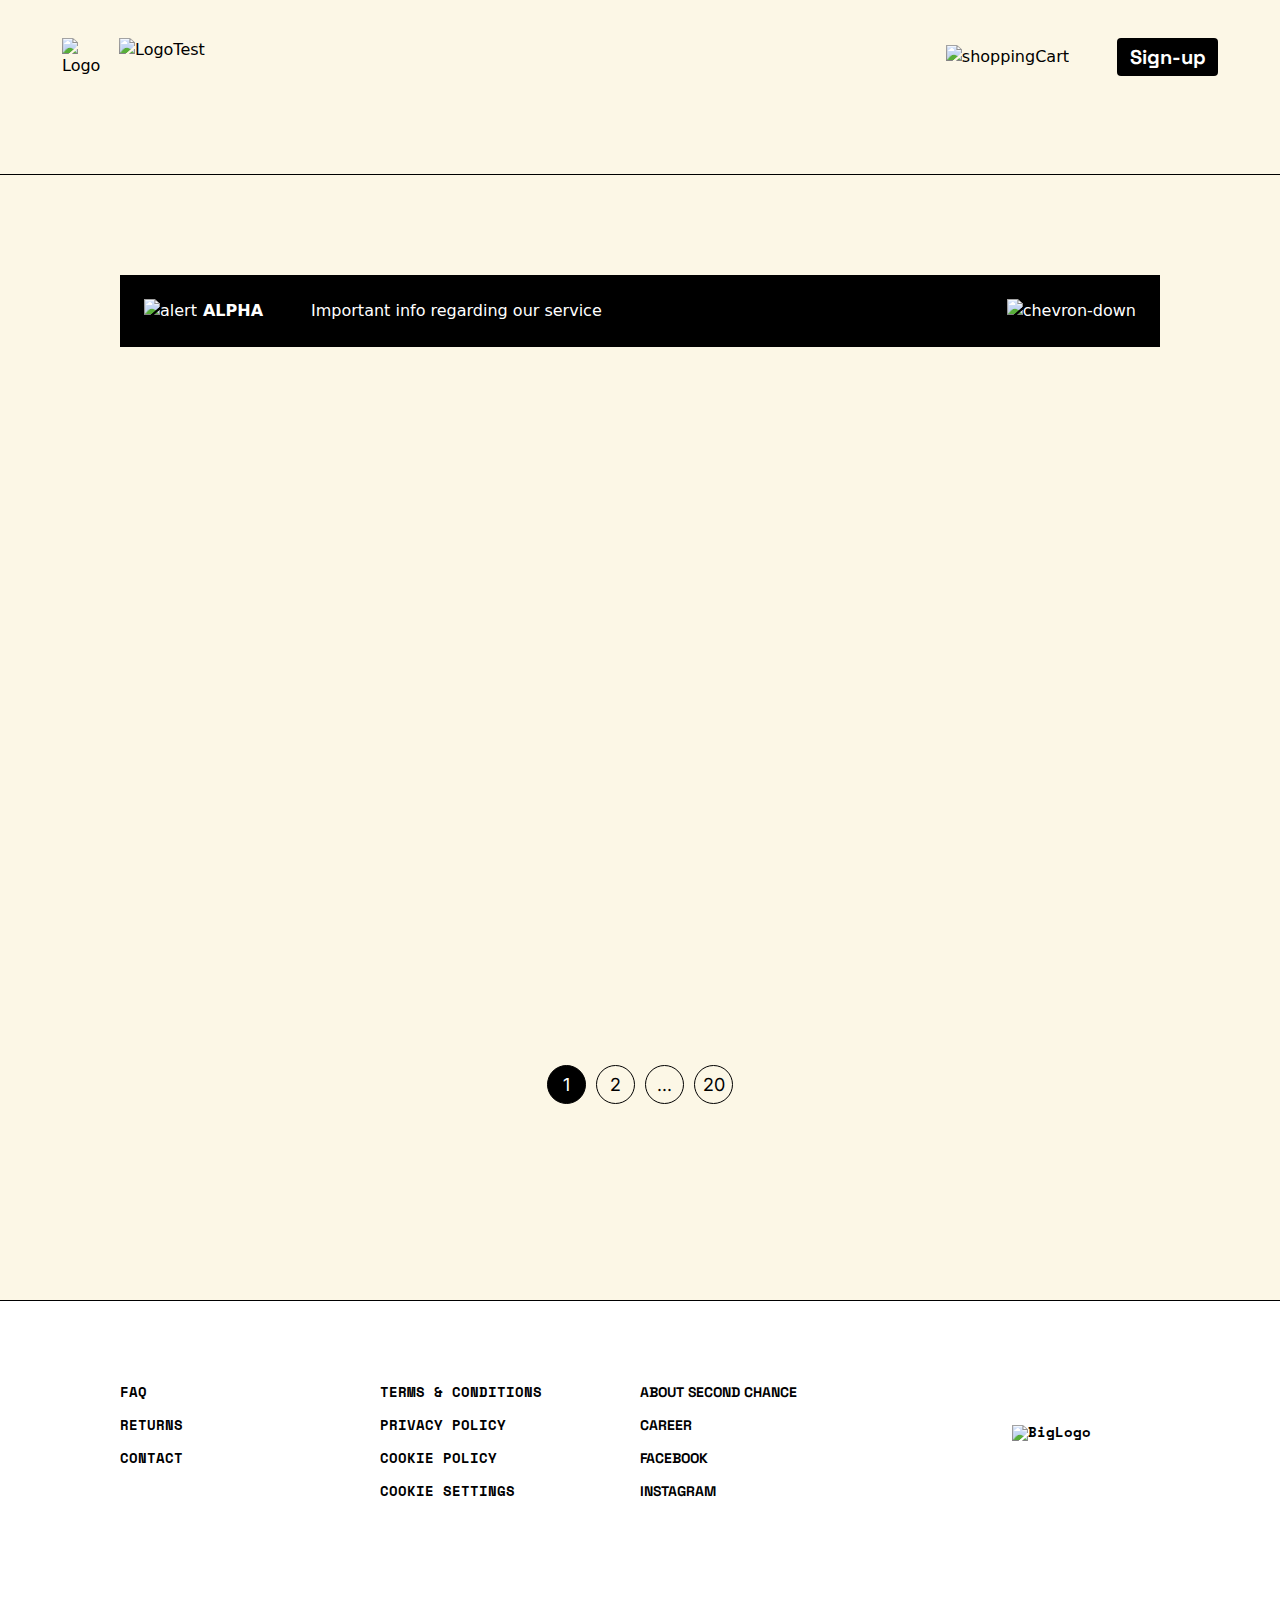
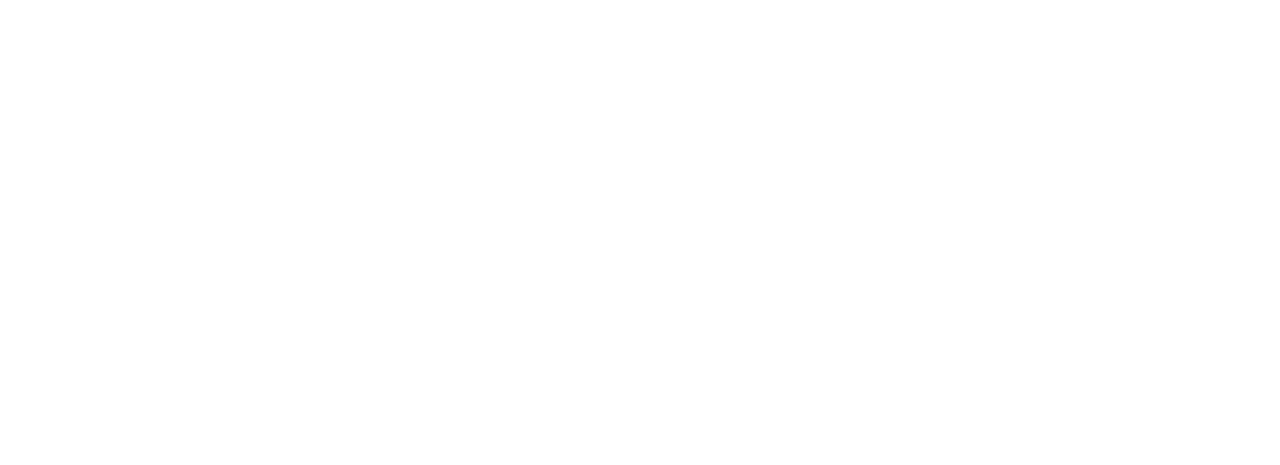
==== src/index.html @ 654c6b4c "Add function to add and remove items from cart. split the code into separate files." ====
<!DOCTYPE html>
<html lang="en">
	<head>
		<meta charset="UTF-8">
		<meta name="viewport" content="width=device-width, initial-scale=1.0">
		<title>VoodooShop</title>
		<link rel="stylesheet" href="./css/styles.css">
		<link rel="icon" type="image/x-icon" href="/src/img/icons/Logomark45px.svg">
		<link rel="preconnect" href="https://fonts.googleapis.com">
		<link rel="preconnect" href="https://fonts.gstatic.com" crossorigin>
		<link href="https://fonts.googleapis.com/css2?family=Inter:wght@300&family=Space+Grotesk:wght@400;500;700&family=Space+Mono:wght@700&display=swap" rel="stylesheet">
		
	</head>

	<body class="bg-light-sand ">  
		<header class="bg-light-sand p-[24px] md:py-[38px] md:px-[62px] border-b border-black">
			<div class="flex justify-between items-start">
				<div class="flex justify-between items-start space-x-[4px] md:space-x-[12px]">
					<img class="w-[23px] md:w-[45px]" src="img/icons/Logomark45px.svg" alt="Logo">
					<img class="h-[50px] md:h-[98px]" src="img/icons/VooDooTest.svg" alt="LogoTest">
				</div>
				<div class="flex space-x-[16px] md:space-x-[48px]">
					<button id="shoppingCartBtn">
						<img src="img/icons/shopping-cart (1) 1.svg" alt="shoppingCart">
					</button>
					<button class="bg-black text-center text-white font-SpaceGrotesk font-bold px-3 rounded text-[14px] md:text-[20px] md:leading-[26px] w-[101px] h-[38px] ">
						Sign-up
					</button>
				</div>
			</div>
		</header>

		<main>
			<section class="bg-light-sand px-[24px] md:pt-[24px] pb-[204px] xl:px-[120px] xl:pt-[52px] xl:pb-[196px] border-b border-black">
		
				<custom-disclosure>

				</custom-disclosure>
				

				<div id="itemList" class="grid grid-cols-layout gap-x-[24px] gap-y-[48px] min-h-[600px] justify-items-center">
				</div> 

				
				<div id="pages" class="mt-[70px] flex items-center justify-center gap-[10px]">
				</div>

			</section>
		
			<section id="shoppingCartMenu" class="w-[100vw] md:w-[445px] bg-[#1E1E1E] fixed top-0 right-0 h-[100vh] pt-[49px] pl-[37px] pr-[44px] hidden overflow-y-scroll">

				<div class="flex justify-between items-center">
					<H2 class="font-SpaceGrotesk text-[#FCF7E6] font-bold text-[24px] leading-[24px]">Shopping Cart</H2>
					<button id="closeShoppingCartBtn">
						<img src="img/icons/Vector.svg" alt="cross">
					</button>
				</div>
				<hr class="border-[#FCF7E6] border mt-[22px] mb-[13px]">

				<div id="cartList" >

				</div>

				<hr class="border-[#FCF7E6] border mt-[32px]">	
				<div class="flex justify-between items-center mt-[35px] font-SpaceGrotesk text-[#FCF7E6] font-bold text-[14px] leading-[16px]">
					<p>Total</p>
					<div class="flex justify-end">
						<p id="totalCost">00</p>
						<p class="ml-1">KR.</p>
					</div>
				</div>
			</section>
		</main>

		<footer>
			<div class="grid gap-y-[48px] grid-rows-4 md:grid-cols-4 bg-white p-[48px] md:py-[84px] md:px-[120px] text-[14px] font-bold leading-[14px] font-SpaceMono" >
				<div class="max-sm:order-4  md:order-1 w-[302px] h-[96px] px-[110px] flex justify-center items-center ">
					<img class="max-w-[82px]" src="img/icons/Logomark82px.svg" alt="BigLogo">
				</div>
				<div class="w-[300px]">
					<ul class="flex flex-col gap-[19px]">
						<li><a href="#">FAQ</a></li>
						<li><a href="#">RETURNS</a></li>
						<li><a href="#">CONTACT</a></li>
					</ul>
				</div>
				<div class="w-[300px]">
					<ul class="flex flex-col gap-[19px]">
						<li><a href="#">TERMS & CONDITIONS</a></li>
						<li><a href="#">PRIVACY POLICY</a></li>
						<li><a href="#">COOKIE POLICY</a></li>
						<li><a href="#">COOKIE SETTINGS</a></li>
					</ul>
				</div>
				<div class="font-SpaceGrotesk w-[300px]">
					<ul class="flex flex-col gap-[19px]">
						<li><a href="#">ABOUT SECOND CHANCE</a></li>
						<li><a href="#">CAREER</a></li>
						<li><a href="#">FACEBOOK</a></li>
						<li><a href="#">INSTAGRAM</a></li>
					</ul>
				</div>
			</div>
		</footer>



		<template id="disclosure-template">
			
			<div class="disclosure flex p-[24px] bg-black text-white my-[48px] relative transition-all  duration-300  ease-linear max-h-[72px]">
				<div class="flex items-center flex-col md:flex-row">
					<div class="flex items-center justify-between">
						<img src="img/icons/alert-circle.svg" alt="alert">
						<H2 class="font-bold ml-[6px]">ALPHA</H2>
						<p class="sm:hidden ml-[24px]">Important info</p>
						<p id="hiddenTitle" class="ml-[48px] max-sm:hidden">Important info regarding our service</p>
					</div>
					<div class="block  text-[12px] min-[768px]:text-[14px] font-medium md:ml-[48px]">

						<div id="hiddenElem" class="hidden">
							<p class="hidden sm:block">Important info regarding our service</p>
							<div class="border-y py-[24px] my-[24px] text-[14px]">We're working on a new service to offer you returned online goods at a discount near you.</div>
							<div class="flex gap-[48px] items-baseline justify-between flex-col md:flex-row">
								<div class="font-normal">
									<h3 class="text-[14px] font-bold font-SpaceGrotesk">CURRENTLY</h3>
									<ol class="flex flex-col gap-[14px] mt-[19px] list-decimal list-inside">
										<li>Very limited assortment of items that we resell</li>
										<li>All sorts of product categories</li>
										<li>Focus on testing the ordering and pick-up experience</li>
									</ol>
								</div>
								<div class="flex flex-col gap-[12px] max-[768px]:hidden">
									<img src="img/icons/Line 1.svg" alt="arrow">
									<img src="img/icons/Line 1.svg" alt="arrow">
									<img src="img/icons/Line 1.svg" alt="arrow">
								</div>
								<div class="font-normal">
									<h3 class="text-[14px] font-bold font-SpaceGrotesk">FUTURE</h3>
									<ol class="flex flex-col gap-[14px] mt-[19px] list-decimal list-inside">
										<li>Returned items from other shoppers</li>
										<li>Select product categories</li>
										<li>Focus on end-to-end service experience</li>
									</ol>
								</div>
							</div>
						</div>
					</div>
				</div>
				<button class="absolute top-[24px] right-[24px]  hover:text-black">
					<img src="img/icons/chevron-down.svg" alt="chevron-down">
				</button>

			</div>
		</template>
		

		<script src="./js/disclosure.js"></script>
		<script type="module" src="./js/script.js"></script>
	</body>
</html>
---- src/css/styles.css ----
/*
! tailwindcss v3.3.3 | MIT License | https://tailwindcss.com
*/

/*
1. Prevent padding and border from affecting element width. (https://github.com/mozdevs/cssremedy/issues/4)
2. Allow adding a border to an element by just adding a border-width. (https://github.com/tailwindcss/tailwindcss/pull/116)
*/

*,
::before,
::after {
  box-sizing: border-box;
  /* 1 */
  border-width: 0;
  /* 2 */
  border-style: solid;
  /* 2 */
  border-color: currentColor;
  /* 2 */
}

::before,
::after {
  --tw-content: '';
}

/*
1. Use a consistent sensible line-height in all browsers.
2. Prevent adjustments of font size after orientation changes in iOS.
3. Use a more readable tab size.
4. Use the user's configured `sans` font-family by default.
5. Use the user's configured `sans` font-feature-settings by default.
6. Use the user's configured `sans` font-variation-settings by default.
*/

html {
  line-height: 1.5;
  /* 1 */
  -webkit-text-size-adjust: 100%;
  /* 2 */
  -moz-tab-size: 4;
  /* 3 */
  -o-tab-size: 4;
     tab-size: 4;
  /* 3 */
  font-family: ui-sans-serif, system-ui, -apple-system, BlinkMacSystemFont, "Segoe UI", Roboto, "Helvetica Neue", Arial, "Noto Sans", sans-serif, "Apple Color Emoji", "Segoe UI Emoji", "Segoe UI Symbol", "Noto Color Emoji";
  /* 4 */
  font-feature-settings: normal;
  /* 5 */
  font-variation-settings: normal;
  /* 6 */
}

/*
1. Remove the margin in all browsers.
2. Inherit line-height from `html` so users can set them as a class directly on the `html` element.
*/

body {
  margin: 0;
  /* 1 */
  line-height: inherit;
  /* 2 */
}

/*
1. Add the correct height in Firefox.
2. Correct the inheritance of border color in Firefox. (https://bugzilla.mozilla.org/show_bug.cgi?id=190655)
3. Ensure horizontal rules are visible by default.
*/

hr {
  height: 0;
  /* 1 */
  color: inherit;
  /* 2 */
  border-top-width: 1px;
  /* 3 */
}

/*
Add the correct text decoration in Chrome, Edge, and Safari.
*/

abbr:where([title]) {
  -webkit-text-decoration: underline dotted;
          text-decoration: underline dotted;
}

/*
Remove the default font size and weight for headings.
*/

h1,
h2,
h3,
h4,
h5,
h6 {
  font-size: inherit;
  font-weight: inherit;
}

/*
Reset links to optimize for opt-in styling instead of opt-out.
*/

a {
  color: inherit;
  text-decoration: inherit;
}

/*
Add the correct font weight in Edge and Safari.
*/

b,
strong {
  font-weight: bolder;
}

/*
1. Use the user's configured `mono` font family by default.
2. Correct the odd `em` font sizing in all browsers.
*/

code,
kbd,
samp,
pre {
  font-family: ui-monospace, SFMono-Regular, Menlo, Monaco, Consolas, "Liberation Mono", "Courier New", monospace;
  /* 1 */
  font-size: 1em;
  /* 2 */
}

/*
Add the correct font size in all browsers.
*/

small {
  font-size: 80%;
}

/*
Prevent `sub` and `sup` elements from affecting the line height in all browsers.
*/

sub,
sup {
  font-size: 75%;
  line-height: 0;
  position: relative;
  vertical-align: baseline;
}

sub {
  bottom: -0.25em;
}

sup {
  top: -0.5em;
}

/*
1. Remove text indentation from table contents in Chrome and Safari. (https://bugs.chromium.org/p/chromium/issues/detail?id=999088, https://bugs.webkit.org/show_bug.cgi?id=201297)
2. Correct table border color inheritance in all Chrome and Safari. (https://bugs.chromium.org/p/chromium/issues/detail?id=935729, https://bugs.webkit.org/show_bug.cgi?id=195016)
3. Remove gaps between table borders by default.
*/

table {
  text-indent: 0;
  /* 1 */
  border-color: inherit;
  /* 2 */
  border-collapse: collapse;
  /* 3 */
}

/*
1. Change the font styles in all browsers.
2. Remove the margin in Firefox and Safari.
3. Remove default padding in all browsers.
*/

button,
input,
optgroup,
select,
textarea {
  font-family: inherit;
  /* 1 */
  font-feature-settings: inherit;
  /* 1 */
  font-variation-settings: inherit;
  /* 1 */
  font-size: 100%;
  /* 1 */
  font-weight: inherit;
  /* 1 */
  line-height: inherit;
  /* 1 */
  color: inherit;
  /* 1 */
  margin: 0;
  /* 2 */
  padding: 0;
  /* 3 */
}

/*
Remove the inheritance of text transform in Edge and Firefox.
*/

button,
select {
  text-transform: none;
}

/*
1. Correct the inability to style clickable types in iOS and Safari.
2. Remove default button styles.
*/

button,
[type='button'],
[type='reset'],
[type='submit'] {
  -webkit-appearance: button;
  /* 1 */
  background-color: transparent;
  /* 2 */
  background-image: none;
  /* 2 */
}

/*
Use the modern Firefox focus style for all focusable elements.
*/

:-moz-focusring {
  outline: auto;
}

/*
Remove the additional `:invalid` styles in Firefox. (https://github.com/mozilla/gecko-dev/blob/2f9eacd9d3d995c937b4251a5557d95d494c9be1/layout/style/res/forms.css#L728-L737)
*/

:-moz-ui-invalid {
  box-shadow: none;
}

/*
Add the correct vertical alignment in Chrome and Firefox.
*/

progress {
  vertical-align: baseline;
}

/*
Correct the cursor style of increment and decrement buttons in Safari.
*/

::-webkit-inner-spin-button,
::-webkit-outer-spin-button {
  height: auto;
}

/*
1. Correct the odd appearance in Chrome and Safari.
2. Correct the outline style in Safari.
*/

[type='search'] {
  -webkit-appearance: textfield;
  /* 1 */
  outline-offset: -2px;
  /* 2 */
}

/*
Remove the inner padding in Chrome and Safari on macOS.
*/

::-webkit-search-decoration {
  -webkit-appearance: none;
}

/*
1. Correct the inability to style clickable types in iOS and Safari.
2. Change font properties to `inherit` in Safari.
*/

::-webkit-file-upload-button {
  -webkit-appearance: button;
  /* 1 */
  font: inherit;
  /* 2 */
}

/*
Add the correct display in Chrome and Safari.
*/

summary {
  display: list-item;
}

/*
Removes the default spacing and border for appropriate elements.
*/

blockquote,
dl,
dd,
h1,
h2,
h3,
h4,
h5,
h6,
hr,
figure,
p,
pre {
  margin: 0;
}

fieldset {
  margin: 0;
  padding: 0;
}

legend {
  padding: 0;
}

ol,
ul,
menu {
  list-style: none;
  margin: 0;
  padding: 0;
}

/*
Reset default styling for dialogs.
*/

dialog {
  padding: 0;
}

/*
Prevent resizing textareas horizontally by default.
*/

textarea {
  resize: vertical;
}

/*
1. Reset the default placeholder opacity in Firefox. (https://github.com/tailwindlabs/tailwindcss/issues/3300)
2. Set the default placeholder color to the user's configured gray 400 color.
*/

input::-moz-placeholder, textarea::-moz-placeholder {
  opacity: 1;
  /* 1 */
  color: #9ca3af;
  /* 2 */
}

input::placeholder,
textarea::placeholder {
  opacity: 1;
  /* 1 */
  color: #9ca3af;
  /* 2 */
}

/*
Set the default cursor for buttons.
*/

button,
[role="button"] {
  cursor: pointer;
}

/*
Make sure disabled buttons don't get the pointer cursor.
*/

:disabled {
  cursor: default;
}

/*
1. Make replaced elements `display: block` by default. (https://github.com/mozdevs/cssremedy/issues/14)
2. Add `vertical-align: middle` to align replaced elements more sensibly by default. (https://github.com/jensimmons/cssremedy/issues/14#issuecomment-634934210)
   This can trigger a poorly considered lint error in some tools but is included by design.
*/

img,
svg,
video,
canvas,
audio,
iframe,
embed,
object {
  display: block;
  /* 1 */
  vertical-align: middle;
  /* 2 */
}

/*
Constrain images and videos to the parent width and preserve their intrinsic aspect ratio. (https://github.com/mozdevs/cssremedy/issues/14)
*/

img,
video {
  max-width: 100%;
  height: auto;
}

/* Make elements with the HTML hidden attribute stay hidden by default */

[hidden] {
  display: none;
}

*, ::before, ::after {
  --tw-border-spacing-x: 0;
  --tw-border-spacing-y: 0;
  --tw-translate-x: 0;
  --tw-translate-y: 0;
  --tw-rotate: 0;
  --tw-skew-x: 0;
  --tw-skew-y: 0;
  --tw-scale-x: 1;
  --tw-scale-y: 1;
  --tw-pan-x:  ;
  --tw-pan-y:  ;
  --tw-pinch-zoom:  ;
  --tw-scroll-snap-strictness: proximity;
  --tw-gradient-from-position:  ;
  --tw-gradient-via-position:  ;
  --tw-gradient-to-position:  ;
  --tw-ordinal:  ;
  --tw-slashed-zero:  ;
  --tw-numeric-figure:  ;
  --tw-numeric-spacing:  ;
  --tw-numeric-fraction:  ;
  --tw-ring-inset:  ;
  --tw-ring-offset-width: 0px;
  --tw-ring-offset-color: #fff;
  --tw-ring-color: rgb(59 130 246 / 0.5);
  --tw-ring-offset-shadow: 0 0 #0000;
  --tw-ring-shadow: 0 0 #0000;
  --tw-shadow: 0 0 #0000;
  --tw-shadow-colored: 0 0 #0000;
  --tw-blur:  ;
  --tw-brightness:  ;
  --tw-contrast:  ;
  --tw-grayscale:  ;
  --tw-hue-rotate:  ;
  --tw-invert:  ;
  --tw-saturate:  ;
  --tw-sepia:  ;
  --tw-drop-shadow:  ;
  --tw-backdrop-blur:  ;
  --tw-backdrop-brightness:  ;
  --tw-backdrop-contrast:  ;
  --tw-backdrop-grayscale:  ;
  --tw-backdrop-hue-rotate:  ;
  --tw-backdrop-invert:  ;
  --tw-backdrop-opacity:  ;
  --tw-backdrop-saturate:  ;
  --tw-backdrop-sepia:  ;
}

::backdrop {
  --tw-border-spacing-x: 0;
  --tw-border-spacing-y: 0;
  --tw-translate-x: 0;
  --tw-translate-y: 0;
  --tw-rotate: 0;
  --tw-skew-x: 0;
  --tw-skew-y: 0;
  --tw-scale-x: 1;
  --tw-scale-y: 1;
  --tw-pan-x:  ;
  --tw-pan-y:  ;
  --tw-pinch-zoom:  ;
  --tw-scroll-snap-strictness: proximity;
  --tw-gradient-from-position:  ;
  --tw-gradient-via-position:  ;
  --tw-gradient-to-position:  ;
  --tw-ordinal:  ;
  --tw-slashed-zero:  ;
  --tw-numeric-figure:  ;
  --tw-numeric-spacing:  ;
  --tw-numeric-fraction:  ;
  --tw-ring-inset:  ;
  --tw-ring-offset-width: 0px;
  --tw-ring-offset-color: #fff;
  --tw-ring-color: rgb(59 130 246 / 0.5);
  --tw-ring-offset-shadow: 0 0 #0000;
  --tw-ring-shadow: 0 0 #0000;
  --tw-shadow: 0 0 #0000;
  --tw-shadow-colored: 0 0 #0000;
  --tw-blur:  ;
  --tw-brightness:  ;
  --tw-contrast:  ;
  --tw-grayscale:  ;
  --tw-hue-rotate:  ;
  --tw-invert:  ;
  --tw-saturate:  ;
  --tw-sepia:  ;
  --tw-drop-shadow:  ;
  --tw-backdrop-blur:  ;
  --tw-backdrop-brightness:  ;
  --tw-backdrop-contrast:  ;
  --tw-backdrop-grayscale:  ;
  --tw-backdrop-hue-rotate:  ;
  --tw-backdrop-invert:  ;
  --tw-backdrop-opacity:  ;
  --tw-backdrop-saturate:  ;
  --tw-backdrop-sepia:  ;
}

.container {
  width: 100%;
}

@media (min-width: 640px) {
  .container {
    max-width: 640px;
  }
}

@media (min-width: 768px) {
  .container {
    max-width: 768px;
  }
}

@media (min-width: 1024px) {
  .container {
    max-width: 1024px;
  }
}

@media (min-width: 1280px) {
  .container {
    max-width: 1280px;
  }
}

@media (min-width: 1536px) {
  .container {
    max-width: 1536px;
  }
}

.fixed {
  position: fixed;
}

.absolute {
  position: absolute;
}

.relative {
  position: relative;
}

.left-\[12px\] {
  left: 12px;
}

.right-0 {
  right: 0px;
}

.top-0 {
  top: 0px;
}

.top-\[12px\] {
  top: 12px;
}

.right-\[24px\] {
  right: 24px;
}

.top-\[24px\] {
  top: 24px;
}

.order-4 {
  order: 4;
}

.my-\[48px\] {
  margin-top: 48px;
  margin-bottom: 48px;
}

.my-\[24px\] {
  margin-top: 24px;
  margin-bottom: 24px;
}

.mb-\[13px\] {
  margin-bottom: 13px;
}

.ml-1 {
  margin-left: 0.25rem;
}

.ml-\[18px\] {
  margin-left: 18px;
}

.ml-\[48px\] {
  margin-left: 48px;
}

.ml-\[6px\] {
  margin-left: 6px;
}

.mt-\[12px\] {
  margin-top: 12px;
}

.mt-\[22px\] {
  margin-top: 22px;
}

.mt-\[24px\] {
  margin-top: 24px;
}

.mt-\[32px\] {
  margin-top: 32px;
}

.mt-\[35px\] {
  margin-top: 35px;
}

.mt-\[40px\] {
  margin-top: 40px;
}

.mt-\[70px\] {
  margin-top: 70px;
}

.mt-\[19px\] {
  margin-top: 19px;
}

.ml-\[24px\] {
  margin-left: 24px;
}

.block {
  display: block;
}

.flex {
  display: flex;
}

.grid {
  display: grid;
}

.hidden {
  display: none;
}

.h-\[100vh\] {
  height: 100vh;
}

.h-\[300px\] {
  height: 300px;
}

.h-\[38px\] {
  height: 38px;
}

.h-\[39px\] {
  height: 39px;
}

.h-\[50px\] {
  height: 50px;
}

.h-\[74px\] {
  height: 74px;
}

.h-\[96px\] {
  height: 96px;
}

.max-h-\[500px\] {
  max-height: 500px;
}

.max-h-0 {
  max-height: 0px;
}

.max-h-\[24px\] {
  max-height: 24px;
}

.max-h-\[72px\] {
  max-height: 72px;
}

.min-h-\[600px\] {
  min-height: 600px;
}

.min-h-0 {
  min-height: 0px;
}

.w-\[100vw\] {
  width: 100vw;
}

.w-\[101px\] {
  width: 101px;
}

.w-\[23px\] {
  width: 23px;
}

.w-\[300px\] {
  width: 300px;
}

.w-\[302px\] {
  width: 302px;
}

.w-\[342px\] {
  width: 342px;
}

.w-\[39px\] {
  width: 39px;
}

.w-\[47px\] {
  width: 47px;
}

.w-\[60px\] {
  width: 60px;
}

.w-\[74px\] {
  width: 74px;
}

.w-\[80px\] {
  width: 80px;
}

.w-full {
  width: 100%;
}

.w-\[332px\] {
  width: 332px;
}

.w-\[90\%\] {
  width: 90%;
}

.w-\[100\%\] {
  width: 100%;
}

.min-w-0 {
  min-width: 0px;
}

.max-w-\[196px\] {
  max-width: 196px;
}

.max-w-\[82px\] {
  max-width: 82px;
}

.max-w-\[500px\] {
  max-width: 500px;
}

.list-inside {
  list-style-position: inside;
}

.list-decimal {
  list-style-type: decimal;
}

.grid-cols-layout {
  grid-template-columns: repeat(auto-fit, minmax(300px, 1fr));
}

.grid-rows-4 {
  grid-template-rows: repeat(4, minmax(0, 1fr));
}

.flex-row {
  flex-direction: row;
}

.flex-col {
  flex-direction: column;
}

.items-start {
  align-items: flex-start;
}

.items-center {
  align-items: center;
}

.items-baseline {
  align-items: baseline;
}

.justify-end {
  justify-content: flex-end;
}

.justify-center {
  justify-content: center;
}

.justify-between {
  justify-content: space-between;
}

.justify-items-center {
  justify-items: center;
}

.gap-\[10px\] {
  gap: 10px;
}

.gap-\[19px\] {
  gap: 19px;
}

.gap-\[14px\] {
  gap: 14px;
}

.gap-4 {
  gap: 1rem;
}

.gap-\[48px\] {
  gap: 48px;
}

.gap-\[12px\] {
  gap: 12px;
}

.gap-x-\[24px\] {
  -moz-column-gap: 24px;
       column-gap: 24px;
}

.gap-y-\[48px\] {
  row-gap: 48px;
}

.space-x-\[16px\] > :not([hidden]) ~ :not([hidden]) {
  --tw-space-x-reverse: 0;
  margin-right: calc(16px * var(--tw-space-x-reverse));
  margin-left: calc(16px * calc(1 - var(--tw-space-x-reverse)));
}

.space-x-\[4px\] > :not([hidden]) ~ :not([hidden]) {
  --tw-space-x-reverse: 0;
  margin-right: calc(4px * var(--tw-space-x-reverse));
  margin-left: calc(4px * calc(1 - var(--tw-space-x-reverse)));
}

.overflow-y-scroll {
  overflow-y: scroll;
}

.rounded {
  border-radius: 0.25rem;
}

.rounded-\[100\%\] {
  border-radius: 100%;
}

.rounded-lg {
  border-radius: 0.5rem;
}

.border {
  border-width: 1px;
}

.border-y {
  border-top-width: 1px;
  border-bottom-width: 1px;
}

.border-b {
  border-bottom-width: 1px;
}

.border-\[\#FCF7E6\] {
  --tw-border-opacity: 1;
  border-color: rgb(252 247 230 / var(--tw-border-opacity));
}

.border-black {
  --tw-border-opacity: 1;
  border-color: rgb(0 0 0 / var(--tw-border-opacity));
}

.border-customBorder {
  border-color: rgba(255, 255, 255, 0.50);
}

.bg-\[\#1E1E1E\] {
  --tw-bg-opacity: 1;
  background-color: rgb(30 30 30 / var(--tw-bg-opacity));
}

.bg-black {
  --tw-bg-opacity: 1;
  background-color: rgb(0 0 0 / var(--tw-bg-opacity));
}

.bg-light-sand {
  --tw-bg-opacity: 1;
  background-color: rgb(252 247 230 / var(--tw-bg-opacity));
}

.bg-white {
  --tw-bg-opacity: 1;
  background-color: rgb(255 255 255 / var(--tw-bg-opacity));
}

.object-cover {
  -o-object-fit: cover;
     object-fit: cover;
}

.p-\[12px\] {
  padding: 12px;
}

.p-\[16px\] {
  padding: 16px;
}

.p-\[24px\] {
  padding: 24px;
}

.p-\[48px\] {
  padding: 48px;
}

.p-\[8px\] {
  padding: 8px;
}

.px-3 {
  padding-left: 0.75rem;
  padding-right: 0.75rem;
}

.px-\[110px\] {
  padding-left: 110px;
  padding-right: 110px;
}

.px-\[24px\] {
  padding-left: 24px;
  padding-right: 24px;
}

.py-\[24px\] {
  padding-top: 24px;
  padding-bottom: 24px;
}

.pb-\[204px\] {
  padding-bottom: 204px;
}

.pl-\[37px\] {
  padding-left: 37px;
}

.pr-\[44px\] {
  padding-right: 44px;
}

.pt-\[49px\] {
  padding-top: 49px;
}

.text-center {
  text-align: center;
}

.font-Inter {
  font-family: "Inter", serif;
}

.font-SpaceGrotesk {
  font-family: "Space Grotesk", sans-serif;
}

.font-SpaceMono {
  font-family: "Space Mono", sans-serif;
}

.text-\[12px\] {
  font-size: 12px;
}

.text-\[14px\] {
  font-size: 14px;
}

.text-\[18px\] {
  font-size: 18px;
}

.text-\[24px\] {
  font-size: 24px;
}

.font-bold {
  font-weight: 700;
}

.font-medium {
  font-weight: 500;
}

.font-normal {
  font-weight: 400;
}

.leading-\[12px\] {
  line-height: 12px;
}

.leading-\[14px\] {
  line-height: 14px;
}

.leading-\[16px\] {
  line-height: 16px;
}

.leading-\[18px\] {
  line-height: 18px;
}

.leading-\[24px\] {
  line-height: 24px;
}

.text-\[\#FCF7E6\] {
  --tw-text-opacity: 1;
  color: rgb(252 247 230 / var(--tw-text-opacity));
}

.text-black {
  --tw-text-opacity: 1;
  color: rgb(0 0 0 / var(--tw-text-opacity));
}

.text-white {
  --tw-text-opacity: 1;
  color: rgb(255 255 255 / var(--tw-text-opacity));
}

.transition-all {
  transition-property: all;
  transition-timing-function: cubic-bezier(0.4, 0, 0.2, 1);
  transition-duration: 150ms;
}

.duration-300 {
  transition-duration: 300ms;
}

.ease-linear {
  transition-timing-function: linear;
}

@media (max-width: 768px) {
  .max-\[768px\]\:hidden {
    display: none;
  }
}

@media not all and (min-width: 640px) {
  .max-sm\:hidden {
    display: none;
  }
}

@media (min-width: 640px) {
  .sm\:block {
    display: block;
  }

  .sm\:hidden {
    display: none;
  }

  .sm\:w-\[300px\] {
    width: 300px;
  }
}

@media (min-width: 768px) {
  .md\:order-1 {
    order: 1;
  }

  .md\:ml-\[48px\] {
    margin-left: 48px;
  }

  .md\:h-\[98px\] {
    height: 98px;
  }

  .md\:w-\[445px\] {
    width: 445px;
  }

  .md\:w-\[45px\] {
    width: 45px;
  }

  .md\:w-\[\] {
    width: ;
  }

  .md\:grid-cols-4 {
    grid-template-columns: repeat(4, minmax(0, 1fr));
  }

  .md\:flex-row {
    flex-direction: row;
  }

  .md\:space-x-\[12px\] > :not([hidden]) ~ :not([hidden]) {
    --tw-space-x-reverse: 0;
    margin-right: calc(12px * var(--tw-space-x-reverse));
    margin-left: calc(12px * calc(1 - var(--tw-space-x-reverse)));
  }

  .md\:space-x-\[48px\] > :not([hidden]) ~ :not([hidden]) {
    --tw-space-x-reverse: 0;
    margin-right: calc(48px * var(--tw-space-x-reverse));
    margin-left: calc(48px * calc(1 - var(--tw-space-x-reverse)));
  }

  .md\:px-\[120px\] {
    padding-left: 120px;
    padding-right: 120px;
  }

  .md\:px-\[62px\] {
    padding-left: 62px;
    padding-right: 62px;
  }

  .md\:py-\[38px\] {
    padding-top: 38px;
    padding-bottom: 38px;
  }

  .md\:py-\[84px\] {
    padding-top: 84px;
    padding-bottom: 84px;
  }

  .md\:pt-\[24px\] {
    padding-top: 24px;
  }

  .md\:text-\[20px\] {
    font-size: 20px;
  }

  .md\:leading-\[26px\] {
    line-height: 26px;
  }

  .min-\[768px\]\:text-\[14px\] {
    font-size: 14px;
  }
}

@media (min-width: 1280px) {
  .xl\:px-\[120px\] {
    padding-left: 120px;
    padding-right: 120px;
  }

  .xl\:pb-\[196px\] {
    padding-bottom: 196px;
  }

  .xl\:pt-\[52px\] {
    padding-top: 52px;
  }
}
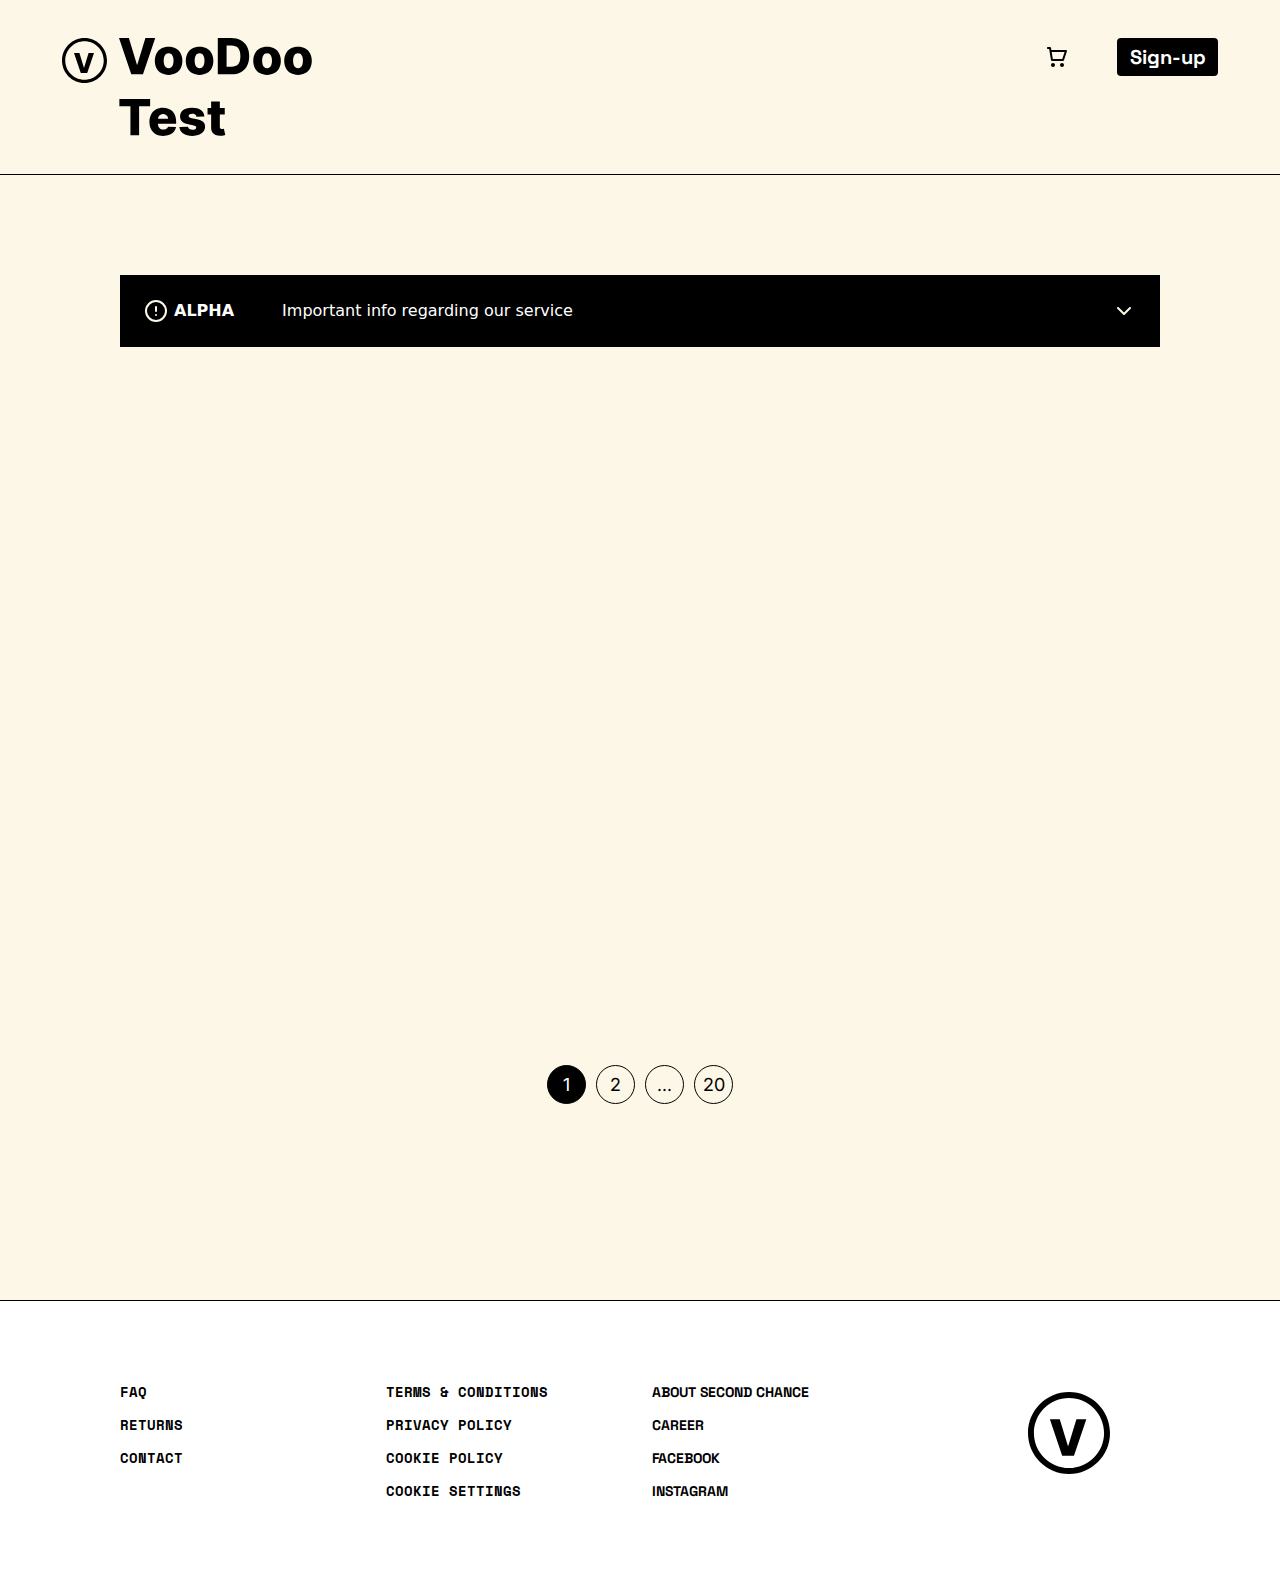
==== commit ec8cca42: "small changes. Fixed scroll on page change and footer media classes" ====
--- a/src/index.html
+++ b/src/index.html
@@ -4,8 +4,8 @@
 		<meta charset="UTF-8">
 		<meta name="viewport" content="width=device-width, initial-scale=1.0">
 		<title>VoodooShop</title>
-		<link rel="stylesheet" href="./css/styles.css">
-		<link rel="icon" type="image/x-icon" href="/src/img/icons/Logomark45px.svg">
+		<link rel="stylesheet" href="css/styles.css">
+		<link rel="icon" type="image/x-icon" href="img/icons/Logomark45px.svg">
 		<link rel="preconnect" href="https://fonts.googleapis.com">
 		<link rel="preconnect" href="https://fonts.gstatic.com" crossorigin>
 		<link href="https://fonts.googleapis.com/css2?family=Inter:wght@300&family=Space+Grotesk:wght@400;500;700&family=Space+Mono:wght@700&display=swap" rel="stylesheet">
@@ -73,8 +73,8 @@
 		</main>
 
 		<footer>
-			<div class="grid gap-y-[48px] grid-rows-4 md:grid-cols-4 bg-white p-[48px] md:py-[84px] md:px-[120px] text-[14px] font-bold leading-[14px] font-SpaceMono" >
-				<div class="max-sm:order-4  md:order-1 w-[302px] h-[96px] px-[110px] flex justify-center items-center ">
+			<div class="grid gap-x-[24px] gap-y-[48px]  max-lg:grid-rows-4  lg:grid-rows-1 lg:grid-cols-4 bg-white p-[48px] md:py-[84px] md:px-[120px] text-[14px] font-bold leading-[14px] font-SpaceMono" >
+				<div class="max-lg:order-4  md:order-1 w-[302px] h-[96px] px-[110px] flex justify-center items-center ">
 					<img class="max-w-[82px]" src="img/icons/Logomark82px.svg" alt="BigLogo">
 				</div>
 				<div class="w-[300px]">
--- a/src/css/styles.css
+++ b/src/css/styles.css
@@ -588,6 +588,10 @@
   right: 0px;
 }
 
+.right-\[24px\] {
+  right: 24px;
+}
+
 .top-0 {
   top: 0px;
 }
@@ -596,16 +600,13 @@
   top: 12px;
 }
 
-.right-\[24px\] {
-  right: 24px;
-}
-
 .top-\[24px\] {
   top: 24px;
 }
 
-.order-4 {
-  order: 4;
+.my-\[24px\] {
+  margin-top: 24px;
+  margin-bottom: 24px;
 }
 
 .my-\[48px\] {
@@ -613,11 +614,6 @@
   margin-bottom: 48px;
 }
 
-.my-\[24px\] {
-  margin-top: 24px;
-  margin-bottom: 24px;
-}
-
 .mb-\[13px\] {
   margin-bottom: 13px;
 }
@@ -630,6 +626,10 @@
   margin-left: 18px;
 }
 
+.ml-\[24px\] {
+  margin-left: 24px;
+}
+
 .ml-\[48px\] {
   margin-left: 48px;
 }
@@ -642,14 +642,14 @@
   margin-top: 12px;
 }
 
+.mt-\[19px\] {
+  margin-top: 19px;
+}
+
 .mt-\[22px\] {
   margin-top: 22px;
 }
 
-.mt-\[24px\] {
-  margin-top: 24px;
-}
-
 .mt-\[32px\] {
   margin-top: 32px;
 }
@@ -666,14 +666,6 @@
   margin-top: 70px;
 }
 
-.mt-\[19px\] {
-  margin-top: 19px;
-}
-
-.ml-\[24px\] {
-  margin-left: 24px;
-}
-
 .block {
   display: block;
 }
@@ -722,14 +714,6 @@
   max-height: 500px;
 }
 
-.max-h-0 {
-  max-height: 0px;
-}
-
-.max-h-\[24px\] {
-  max-height: 24px;
-}
-
 .max-h-\[72px\] {
   max-height: 72px;
 }
@@ -738,10 +722,6 @@
   min-height: 600px;
 }
 
-.min-h-0 {
-  min-height: 0px;
-}
-
 .w-\[100vw\] {
   width: 100vw;
 }
@@ -782,30 +762,10 @@
   width: 74px;
 }
 
-.w-\[80px\] {
-  width: 80px;
-}
-
 .w-full {
   width: 100%;
 }
 
-.w-\[332px\] {
-  width: 332px;
-}
-
-.w-\[90\%\] {
-  width: 90%;
-}
-
-.w-\[100\%\] {
-  width: 100%;
-}
-
-.min-w-0 {
-  min-width: 0px;
-}
-
 .max-w-\[196px\] {
   max-width: 196px;
 }
@@ -814,10 +774,6 @@
   max-width: 82px;
 }
 
-.max-w-\[500px\] {
-  max-width: 500px;
-}
-
 .list-inside {
   list-style-position: inside;
 }
@@ -830,14 +786,6 @@
   grid-template-columns: repeat(auto-fit, minmax(300px, 1fr));
 }
 
-.grid-rows-4 {
-  grid-template-rows: repeat(4, minmax(0, 1fr));
-}
-
-.flex-row {
-  flex-direction: row;
-}
-
 .flex-col {
   flex-direction: column;
 }
@@ -874,24 +822,20 @@
   gap: 10px;
 }
 
+.gap-\[12px\] {
+  gap: 12px;
+}
+
+.gap-\[14px\] {
+  gap: 14px;
+}
+
 .gap-\[19px\] {
   gap: 19px;
 }
 
-.gap-\[14px\] {
-  gap: 14px;
-}
-
-.gap-4 {
-  gap: 1rem;
-}
-
 .gap-\[48px\] {
   gap: 48px;
-}
-
-.gap-\[12px\] {
-  gap: 12px;
 }
 
 .gap-x-\[24px\] {
@@ -983,10 +927,6 @@
      object-fit: cover;
 }
 
-.p-\[12px\] {
-  padding: 12px;
-}
-
 .p-\[16px\] {
   padding: 16px;
 }
@@ -1106,11 +1046,6 @@
 .text-\[\#FCF7E6\] {
   --tw-text-opacity: 1;
   color: rgb(252 247 230 / var(--tw-text-opacity));
-}
-
-.text-black {
-  --tw-text-opacity: 1;
-  color: rgb(0 0 0 / var(--tw-text-opacity));
 }
 
 .text-white {
@@ -1132,6 +1067,21 @@
   transition-timing-function: linear;
 }
 
+.hover\:text-black:hover {
+  --tw-text-opacity: 1;
+  color: rgb(0 0 0 / var(--tw-text-opacity));
+}
+
+@media not all and (min-width: 1024px) {
+  .max-lg\:order-4 {
+    order: 4;
+  }
+
+  .max-lg\:grid-rows-4 {
+    grid-template-rows: repeat(4, minmax(0, 1fr));
+  }
+}
+
 @media (max-width: 768px) {
   .max-\[768px\]\:hidden {
     display: none;
@@ -1177,14 +1127,6 @@
 
   .md\:w-\[45px\] {
     width: 45px;
-  }
-
-  .md\:w-\[\] {
-    width: ;
-  }
-
-  .md\:grid-cols-4 {
-    grid-template-columns: repeat(4, minmax(0, 1fr));
   }
 
   .md\:flex-row {
@@ -1240,6 +1182,16 @@
   }
 }
 
+@media (min-width: 1024px) {
+  .lg\:grid-cols-4 {
+    grid-template-columns: repeat(4, minmax(0, 1fr));
+  }
+
+  .lg\:grid-rows-1 {
+    grid-template-rows: repeat(1, minmax(0, 1fr));
+  }
+}
+
 @media (min-width: 1280px) {
   .xl\:px-\[120px\] {
     padding-left: 120px;
